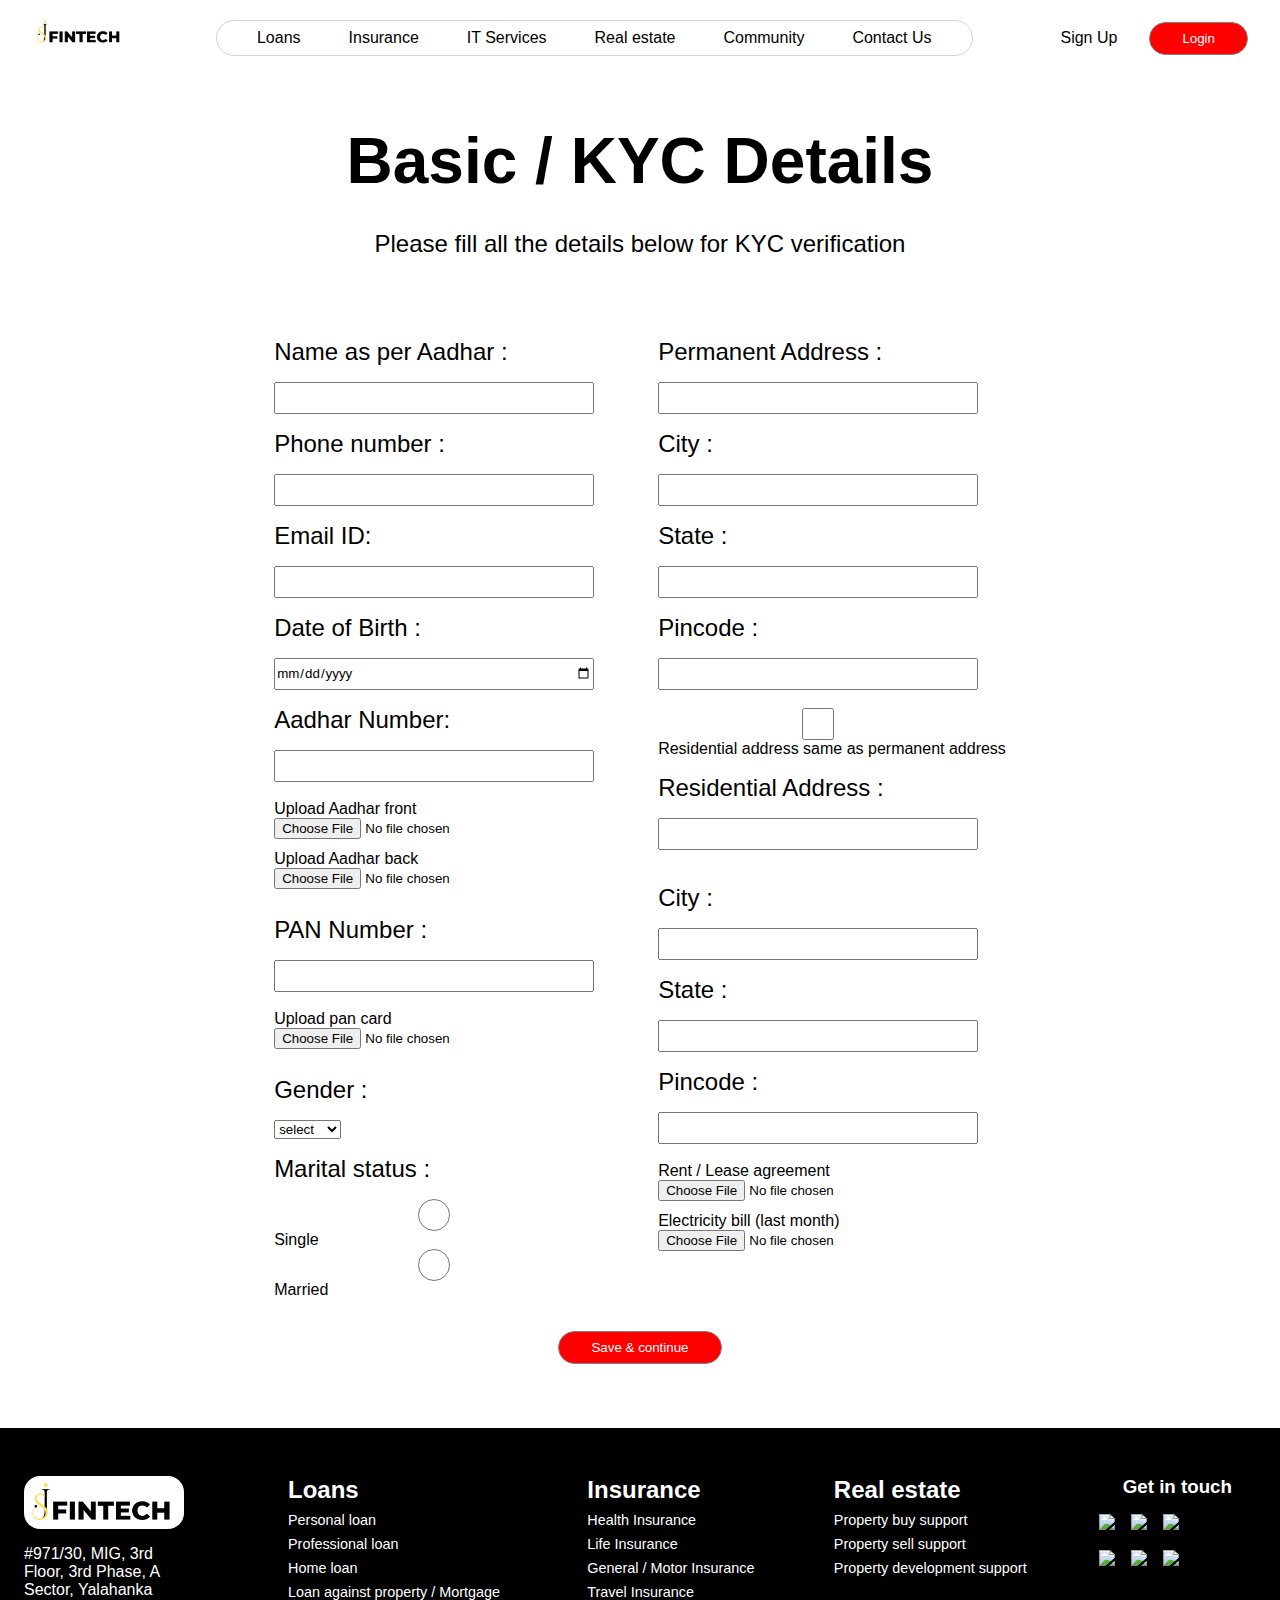
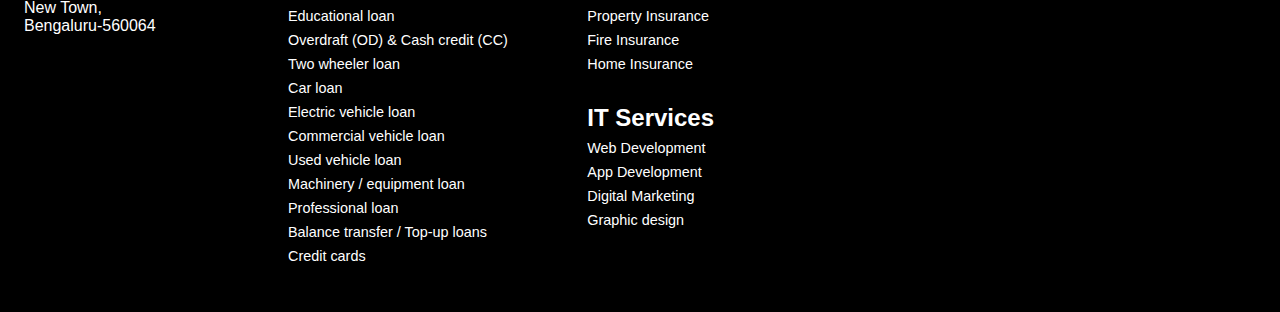
==== leadSheetKyc.html @ 504a64ae "add 4 Lead Sheets so we generate leads" ====
<!DOCTYPE html>
<html lang="en">
<head>
    <meta charset="UTF-8">
    <meta name="viewport" content="width=device-width, initial-scale=1.0">
    <link rel="stylesheet" href="style.css">
    <title>Loans</title>
</head>
<body onload="showSecondary()">
    <div class="header">
        <a href="index.html">
            <img class="logo" src="./icons/logo/sjlogo.png">
        </a>
        <div class="navbar">
            <div class="dropdown" id="loans">
                <a class="dropBtn" id="loanBtn">Loans</a>
                    <div class="dropdown-content">
                        <a href="#personal">Personal loan</a>
                        <a href="#business">Business loan</a>
                        <a href="#home">Home loan</a>
                        <a href="#home">Loan against property / Mortgage</a>
                        <a href="#home">Educational loan</a>
                        <a href="#home">Overdraft (OD) and Cash credit (CC)</a>
                        <a href="#home">Two wheeler loan</a>
                        <a href="#home">Car loan</a>
                        <a href="#home">Electric vehicle loan</a>
                        <a href="#home">Commercial vehicle loan</a>
                        <a href="#home">Used vehicle loan</a>
                        <a href="#home">Machinery / Equipment loan</a>
                        <a href="#home">Professional loan</a>
                        <a href="#home">Balance transfer / Top-up loans</a>
                        <a href="#home">Credit cards</a>
                    </div>
            </div>
            <div class="dropdown" id="insurance">
                <a class="dropBtn" id="loanBtn">Insurance</a>
                    <div class="dropdown-content">
                        <a href="#">Health insurance</a>
                        <a href="#">Life insurance</a>
                        <a href="#">General / Motor insurance</a>
                        <a href="#">Travel insurance</a>
                        <a href="#">Property insurance</a>
                        <a href="#">Fire insurance</a>
                        <a href="#">Home insurance</a>
                    </div>
            </div>
            <div class="dropdown" id="itServices">
                <a class="dropBtn" id="loanBtn">IT Services</a>
                    <div class="dropdown-content">
                        <a href="#">Web development</a>
                        <a href="#">App development</a>
                        <a href="#">Digital marketing</a>
                        <a href="#">Graphic design</a>
                    </div>
            </div>
            <div class="dropdown" id="realEstate">
                <a class="dropBtn" id="loanBtn">Real estate</a>
                    <div class="dropdown-content">
                        <a href="#">Property Buy support</a>
                        <a href="#">Property Sell support</a>
                        <a href="#">Project development support</a>
                    </div>
            </div>
            <div class="dropdown" id="community">
                <a class="dropBtn" id="loanBtn">Community</a>
                    <div class="dropdown-content">
                    </div>
            </div>
            <div class="dropdown" id="contactUs">
                <a class="dropBtn" id="loanBtn">Contact Us</a>
                    <div class="dropdown-content">
                    </div>
            </div>
        </div>
        <div class="buttons">
            <a href="">
                Sign Up
            </a>
            <button class="headerBtn">
                Login
            </button>
        </div>
        <!-- Hamburger menu -->
        <div id="myNav" class="overlay">
            <a href="" class="closeBtn" onclick="closeNav()">&times;</a>
            <div class="overlay-content">
                <a href="./loans.html">Loans</a>
                <a href="./insurance.html">Insurance</a>
                <a href="./itServices.html">IT Services</a>
                <a href="./realEstate.html">Real estate</a>
                <a href="#">Community</a>
                <a href="#">Contact Us</a>
                <a href="#">Sign up</a>
            </div>
        </div>
        <span class="hamBtn" onclick="openNav()">&#9776;</span>
    </div>

    <h1 class="loans_headline">Basic / KYC Details</h1>
    <p class="loans_para">Please fill all the details below for KYC verification</p>

    <div class="register_form">
        <div class="register_form_top">
            <div class="register_form_left">
                <p>Name as per Aadhar :</p>
                <input type="text" id="fullName" name="fname">

                <p>Phone number :</p>
                <input type="text" id="phone_number" name="fname">

                <p>Email ID:</p>
                <input type="email" id="email_id" name="fname">

                <p>Date of Birth :</p>
                <input type="date" id="date_of_birth" name="fname">

                <p>Aadhar Number:</p>
                <input type="text" id="aadhar_number" name="fname">
                <br>
                <label for="aadhar_number">Upload Aadhar front</label>
                <input type="file" id="file1" name="fname">
                <label for="aadhar_number">Upload Aadhar back</label>
                <input type="file" id="file1" name="fname">

                <p>PAN Number :</p>
                <input type="text" id="pan_number" name="fname">
                <br>
                <label for="file1">Upload pan card</label>
                <input type="file" id="file1" name="fname">

                <p>Gender :</p>
                <select name="gender" id="gender">
                    <option disabled selected value>select</option>
                    <option value="male">Male</option>
                    <option value="female">Female</option>
                    <option value="others">Others</option>
                </select>

                <p>Marital status :</p>

                    <input type="radio" id="single" name="marital_status" value="single">
                    <label for="single">Single</label>
                    <input type="radio" id="married" name="marital_status" value="married">
                    <label for="married">Married</label>
            </div>

            <div class="register_form_right">
                <p>Permanent Address :</p>
                <input type="text" id="address" name="fname">

                <p>City :</p>
                <input type="text" id="city" name="fname">

                <p>State :</p>
                <input type="text" id="state" name="fname">

                <p>Pincode :</p>
                <input type="text" id="state" name="fname">
                    <br>

                    <input type="checkbox" id="same_address" name="fname">
                    <label for="same_address">Residential address same as permanent address</label>

                <p>Residential Address :</p>
                <input type="text" id="address" name="fname" >
                <br>

                <p>City :</p>
                <input type="text" id="city" name="fname">

                <p>State :</p>
                <input type="text" id="state" name="fname">

                <p>Pincode :</p>
                <input type="text" id="state" name="fname">
                <br>
                <label for="aadhar_number">Rent / Lease agreement</label>
                <input type="file" id="file1" name="fname">

                <label for="aadhar_number">Electricity bill (last month)</label>
                <input type="file" id="file1" name="fname">
                </div>
            </div>

        <div class="register_form_bottom">
            <div class="next_btn_container">
                <a href="./leadSheetIncome.html">
                    <button class="next_btn" id="next_btn">Save & continue</button>
                </a>
            </div>
        </div>
    </div>

    <div class="footer">
        <div class="footer_left_container">
            <img class="footer_left_image" src="./icons/logo/sjlogo.png">
            <p class="footer_left_para">
                #971/30, MIG, 3rd Floor, 3rd Phase, A Sector, Yalahanka New Town, <br>Bengaluru-560064
            </p>
        </div>
        <div class="footer_middle_container">
            <ul class="footer_middle_list one">
                <li><strong>Loans</strong></li>
                <li class="footer_middle_list_item">Personal loan</li>
                <li class="footer_middle_list_item">Professional loan</li>
                <li class="footer_middle_list_item">Home loan</li>
                <li class="footer_middle_list_item">Loan against property / Mortgage</li>
                <li class="footer_middle_list_item">Educational loan</li>
                <li class="footer_middle_list_item">Overdraft (OD) & Cash credit (CC)</li>
                <li class="footer_middle_list_item">Two wheeler loan</li>
                <li class="footer_middle_list_item">Car loan</li>
                <li class="footer_middle_list_item">Electric vehicle loan</li>
                <li class="footer_middle_list_item">Commercial vehicle loan</li>
                <li class="footer_middle_list_item">Used vehicle loan</li>
                <li class="footer_middle_list_item">Machinery / equipment loan</li>
                <li class="footer_middle_list_item">Professional loan</li>
                <li class="footer_middle_list_item">Balance transfer / Top-up loans</li>
                <li class="footer_middle_list_item">Credit cards</li>
            </ul>
            <ul class="footer_middle_list one">
                <li><strong>Insurance</strong></li>
                <li class="footer_middle_list_item">Health Insurance</li>
                <li class="footer_middle_list_item">Life Insurance</li>
                <li class="footer_middle_list_item">General / Motor Insurance</li>
                <li class="footer_middle_list_item">Travel Insurance</li>
                <li class="footer_middle_list_item">Property Insurance</li>
                <li class="footer_middle_list_item">Fire Insurance</li>
                <li class="footer_middle_list_item">Home Insurance</li>
                <br>
                <li><strong>IT Services</strong></li>
                <li class="footer_middle_list_item">Web Development</li>
                <li class="footer_middle_list_item">App Development</li>
                <li class="footer_middle_list_item">Digital Marketing</li>
                <li class="footer_middle_list_item">Graphic design</li>
            </ul>
            <ul class="footer_middle_list one">
                <li ><strong>Real estate</strong></li>
                <li class="footer_middle_list_item">Property buy support</li>
                <li class="footer_middle_list_item">Property sell support</li>
                <li class="footer_middle_list_item">Property development support</li>
            </ul>
        </div>
        <div class="footer_right_container">
            <h3 class="footer_right_container_headline">Get in touch</h3>
            <div class="footer_right_contact">
                <div class="footer_right_contact_logo">
                    <a href="./icons/logo/phone-call.png">
                        <img class="footer_right_social_logo_image call" src="./icons/logo/phone.png">
                    </a>
                    <a href="#">
                        <img class="footer_right_social_logo_image whatsapp" src="./icons/logo/whatsapp.png">
                    </a>
                    <a href="#">
                        <img class="footer_right_social_logo_image email" src="./icons/logo/email.webp">
                    </a>
                </div>
            </div>
            <div class="footer_right_social">
                <div class="footer_right_social_logo">
                    <a href="#">
                        <img class="footer_right_social_logo_image insta" src="./icons/logo/instagram.webp">
                    </a>
                    <a href="#">
                        <img class="footer_right_social_logo_image fb" src="./icons/logo/facebook.png">
                    </a>
                    <a href="#">
                        <img class="footer_right_social_logo_image linkedin" src="./icons/logo/linkedin.webp">
                    </a>
                </div>
            </div>
        </div>
    </div>

</body>
<script>
    function openNav() {
  document.getElementById("myNav").style.width = "100%";
}

function closeNav() {
  document.getElementById("myNav").style.width = "0%";
}
</script>
</html>
---- style.css ----
* {
    margin: 0;
    padding: 0;
    box-sizing: border-box;
    font-family: Arial, Helvetica, sans-serif;
}

body {
    height: 100vh;
    /* background-image: linear-gradient(to bottom right, #fbf8d8, #fdf9aa, #d7f378, #c9f172, #50b159, #182e2a); */
}

.header {
    display: flex;
    justify-content: space-between;
    align-items: center;
    margin: 1rem 2rem;
}

.logo {
    height: 2rem;
    margin-bottom: 0.5rem;
}

.navbar {
    display: flex;
    justify-content: space-between;
    align-items: center;
    border: 0.1rem solid lightgray;
    padding: 0.5rem 1rem;
    border-radius: 2rem;
}

.dropdown {
    position: relative;
    display: inline-block;
}

.dropdown-content {
    display: none;
    position: absolute;
    border-radius: 0.5rem;
    min-width: 21rem;
    z-index: 1;
    background-color: rgba(254, 254, 254, 0.289);
    backdrop-filter: saturate(180%) blur(30px);
    box-shadow: 0.2rem 0.2rem 1rem 0.2rem rgba(196, 196, 196, 0.32);
}

.dropdown-content a {
    color: black;
    padding: 0.9rem 2rem;
    text-decoration: none;
    display: block;
}

.dropdown-content a:hover {
    background-color: #000000;
    color: white;
    border-radius: 0.5rem;
}

.dropdown:hover .dropBtn {
    background-color: rgba(0, 0, 0, 0.105);
}

.dropdown:hover .dropdown-content {
    display: block;
}

.dropBtn {
    background-color: white;
    color: black;
    border: none;
    font-size: 1rem;
    margin: 0.5rem;
    padding: 0.25rem 1rem;
    border-radius: 1rem;
}

li {
    list-style-type: none;
    margin: 0 1.5rem;
}

.buttons {
    display: flex;
    justify-content: space-between;
    align-items: center;
}

button {
    padding: 0.5rem 2rem;
    border-radius: 2rem;
    border: 0.1rem solid grey;
    background-color: red;
    color: white;
}

.headerBtn {
    margin-left: 2rem;
}

a {
    text-decoration: none;
    color: black;
}

/* HAMBURGER MENU */

.hamBtn {
    font-size: 30px;
    cursor: pointer;
}

.overlay {
    height: 100vh;
    width: 0;
    position: fixed;
    z-index: 1;
    top: 0;
    left: 0;
    background-color: rgb(0,0,0);
    background-color: rgba(0,0,0, 0.9);
    overflow-x: hidden;
    transition: 0.5s;
}

.overlay-content {
    position: relative;
    top: 0%;
    width: 100%;
    text-align: center;
    margin-top: 30px;
}

.overlay a {
    padding: 8px;
    text-decoration: none;
    font-size: 36px;
    color: #818181;
    display: block;
    transition: 0.3s;
}

.overlay a:hover, .overlay a:focus {
    color: #f1f1f1;
}

.overlay .closebtn {
    position: absolute;
    top: 20px;
    right: 45px;
    font-size: 60px;
    transition: 0.3s;
}

@media screen and (max-height: 450px) {
    .overlay a {font-size: 20px}
    .overlay .closebtn {
    font-size: 40px;
    top: 15px;
    right: 35px;
    }
}

/* HERO */

.Hero {
    text-align: left;
    margin: 4rem 2rem;
    display: flex;
    gap: 5rem;
}

.heroHeadline {
    font-size: 5rem;
    margin-bottom: 0;
}

p {
    font-size: 1.5rem;
    margin: 1rem 0;
}

.heroBtns {
    display: flex;
    align-items: center;
}

.heroBtn {
    margin-right: 2rem;
    font-size: 1.3rem;
}

.heroBtn:hover {
    background-color: white;
    color: red;
}

#playBtn {
    height: 1rem;
    margin:0 0 -0.1rem 0.2rem;
    background-color: white;
    border-radius: 1rem;
}

.hero_right_image {
    margin-right: -2rem;
    width: 120%;
}

/* Services */
.icons {
    background-color: yellow;
    height: 3rem;
    margin-bottom: 1rem;
    border-radius: 1.5rem;
    padding: 0.5rem;
}

.services, /* index-page */
.loans /* loans-page */ {
    display: flex;
    flex-direction: column;
    margin: 1.5rem;
}

.services_part, /* index-page */
.loan_types /* loans-page */{
    display: flex;
    justify-content: center;
    padding: 1.5rem;
    gap: 1.5rem;
    margin: -0.7rem;
    flex-wrap: wrap;
}

.services_part_section, /* index-page */
.loan_types_section /* loans-page */ {
    display: flex;
    justify-content: center;
    background-color: #f1f1f1;
    padding: 1.5rem;
    border-radius: 1.5rem;
    width: calc(33.33333% - 1.3rem);
    align-items: center;
    text-align: center;
}

.loan_types_section {
    width: calc(16.66667% - 1.3rem);
}

.services_part_section:hover, /* index-page */
.loan_types_section:hover /* loans-page */ {
    background-color: black;
    transform: scale(1.1);
    transition: 0.2s ease;
}

.services_part_section:hover .services_part_section_headline, /* index-page */ 
.loan_types_section:hover .loan_types_section_headline /* loans-page */ {
    color: white;
    transform: scale(1.1);
}

.services_part_section_image,
.loan_types_section_image {
    width: 100%;
    margin-top: 1rem;
}

.partSecondHeadline,
.loans_headline {
    font-size: 4rem;
    margin: 4rem;
    text-align: center;
}

.loans_para {
    margin: -2rem 2rem 2rem 2rem;
    text-align: center;
}



@media only screen and (max-width : 768px) {
    .heroHeadline {
        font-size: 2.2rem;
    }

    .Hero {
        flex-wrap: wrap;
        margin-top: 2rem;
    }

    .hero_left {
        width: calc(100%);
    }

    .hero_right_image {
        width: calc(110%);

    }

    .heroBtn {
        font-size: 0.9rem;
        padding: 0.5rem 1rem;
    }
    
    .partSecondHeadline,
    .loans_headline {
        font-size: 1.6rem;
        margin: 3rem 0 1rem 0 ;
    }

    .icons {
        height: 1.5rem;
        padding: 0.2rem;
        width: auto;
        margin: 0.255rem;
    }

    .services_part {
        padding: 0.5rem;
    }

    .services_part_section,
    .loan_types_section {
        padding: 1rem;
        width: calc(50% - 0.75rem);
    }

    .sevices_part_section_image,
    .loan_types_section_image {
        height: 4rem;
        width: auto;
    }

    .loans_para {
        margin: 1.5rem;
    }

    p {
        font-size: 1.2rem;
    }

    h3 {
        font-size: 1rem;
    }
}

@media only screen and (min-width : 1150px) {
    .hamBtn {
        display: none;
    }
}

@media only screen and (max-width : 1150px) {
    .navbar {
        display: none;
    }
    .buttons {
        display: none;
    }
}

/* our partners */

.partners {
    margin: 1.5rem;
    display: flex;
    flex-direction: column;
    align-items: center;
}

.partner_image {
    border-radius: 0.5rem;
    height: 6rem;
    width: auto;
}

.partners_headline {
    text-align: center;
    font-size: 3rem;
    margin: 4rem 2rem;
}

.partners_list {
    display: flex;
    justify-content: space-between;
    margin: 2rem 4rem;
    gap: 1rem;
    padding: 1rem;
}

.partners_button {
    margin: 2rem;
    background-color: #f1f1f1;
    color: black;
    border: none;
}


@media only screen and ( max-width: 768px) {
    .partners_headline {
        font-size: 1.5rem;
        margin: 2rem;
    }

    .partners_list {
        gap: 1rem;
        flex-wrap: wrap;
        margin: 0rem;
    }

    .partner_image {
        height: 2.5rem;
        width: auto;
        /* margin: -5px; */
    }
}

/* Footer */

.footer {
    display: flex;
    justify-content: space-between;
    gap: 5rem;
    padding: 3rem 1.5rem;
    margin: 0;
    background-color: black;
    color: white;
}

strong {
    font-size: 1.5rem;
    margin-bottom: 1.5rem;
}

.footer_left_container {
    display: flex;
    flex-direction: column;
    flex: 1;
}

.footer_left_image {
    width: 10rem;
    height: auto;
    border-radius: 1rem;
}

.footer_left_para {
    font-size: 1rem;
}

.footer_middle_container {
    display: flex;
    justify-content: space-between;
    flex: 5;
}

.footer_middle_list {
    display: flex;
    flex-direction: column;
    font-size: 0.9rem;
    gap: 0.5rem;
}

.footer_right_container {
    display: flex;
    flex-direction: column;
    text-align: center;
    /* align-items: center; */
    flex: 1;
    gap: 1rem;
    margin-left: -2rem;
}

.footer_right_container_headline {
    text-align: center;
}

.footer_right_social_logo,
.footer_right_contact_logo {
    display: flex;
    justify-content: flex-start;
    width: 100%;
    height: auto;
    gap: 1rem;
}

.footer_right_social_logo_image,
.footer_right_contact_logo_image {
    width: 2rem;
    height: auto;
}


@media only screen and (max-width: 768px) {
    .footer {
        flex-direction: column;
        align-items: center;
        gap: 1rem;
    }

    .footer_left_container {
        align-items: center;
        text-align: center;
    }

    .footer_middle_container {
        display: none;
        flex-direction: column;
        margin: 1rem;
    }

    .footer_middle_list_item {
        display: none;
    }

    .footer_right_container {
        margin: 0;
        align-self: center;
    }
}

/* Lead Sheet */

.register_form {
    display: flex;
    flex-direction: column;
    justify-content: space-between;
    align-items: center;
    margin: 2rem 2rem 4rem 2rem;
}

.register_form_top {
    display: flex;
    justify-content: space-evenly;
    margin: 2rem;
}

input {
    height: 2rem;
    width: 20rem;
}

.register_form_left,
.register_form_right {
    display: flex;
    flex-direction: column;
    align-items: flex-start;
    margin: 0 2rem;
}
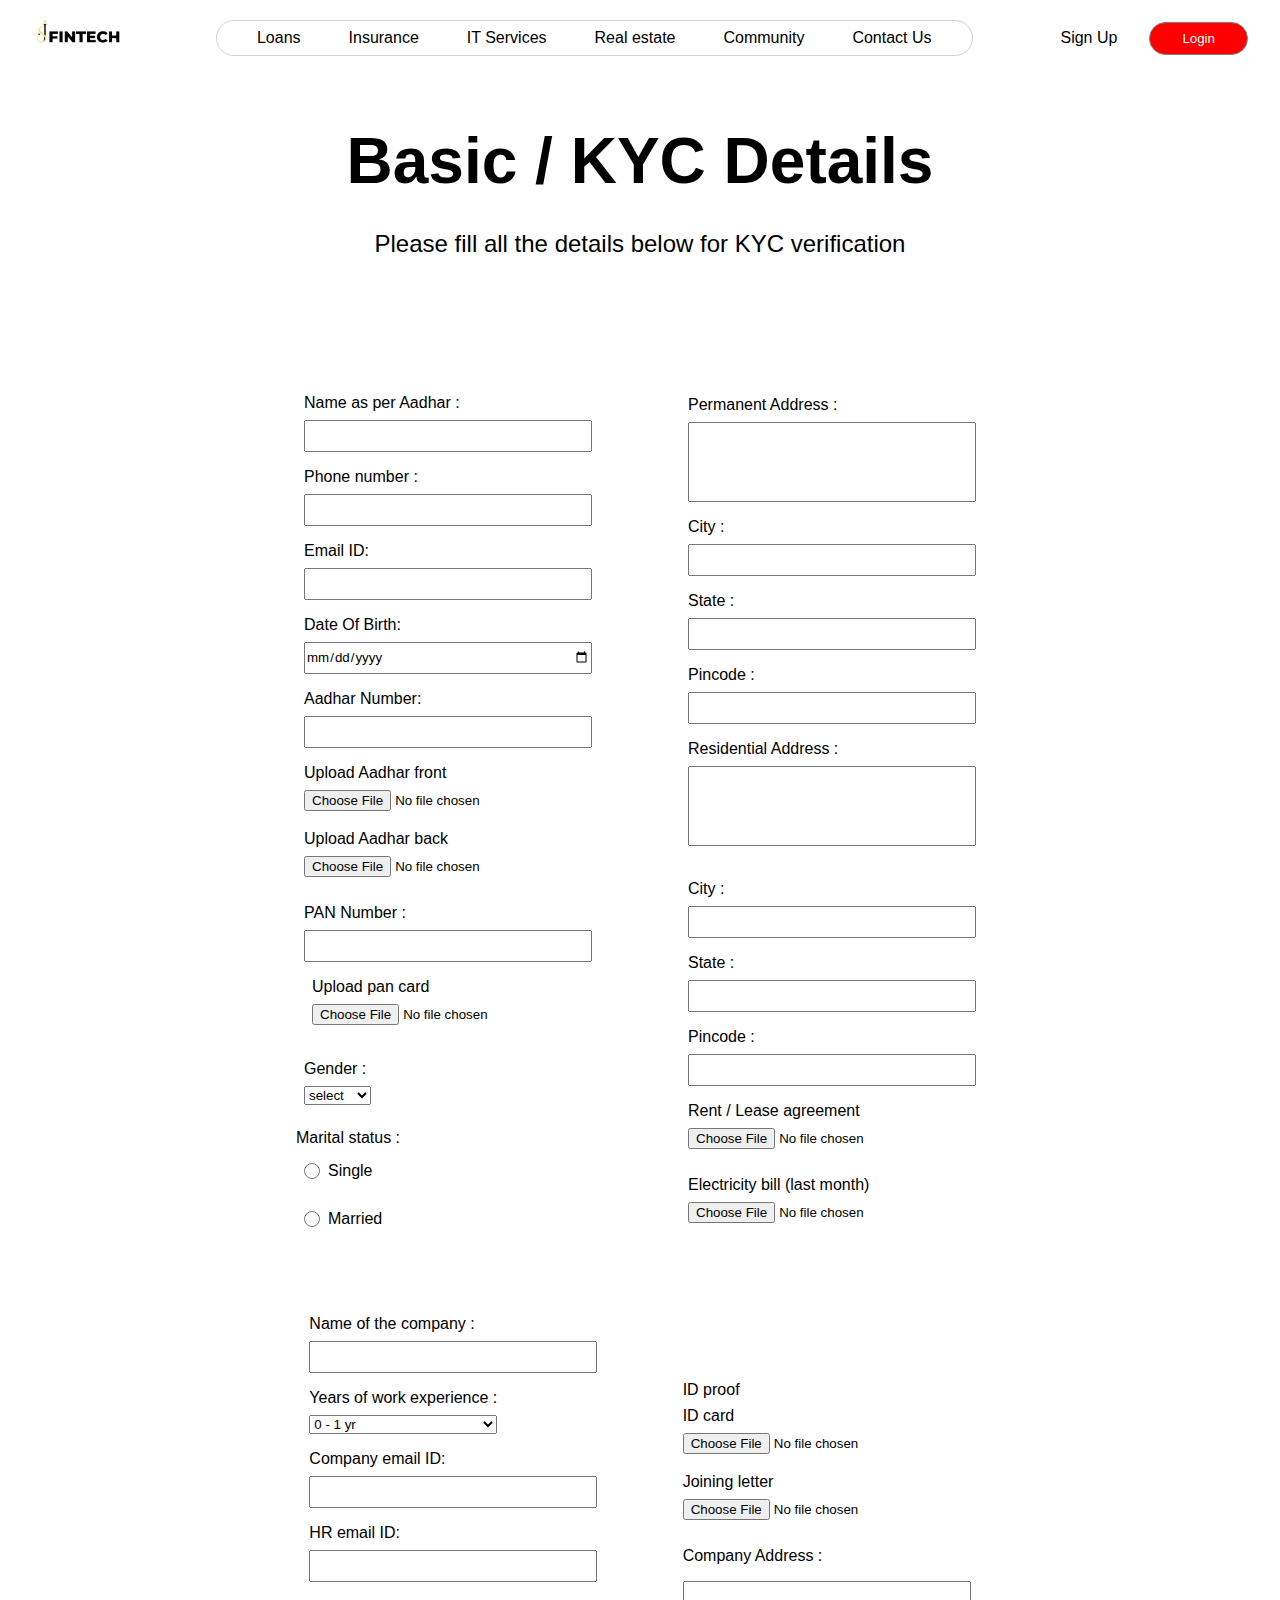
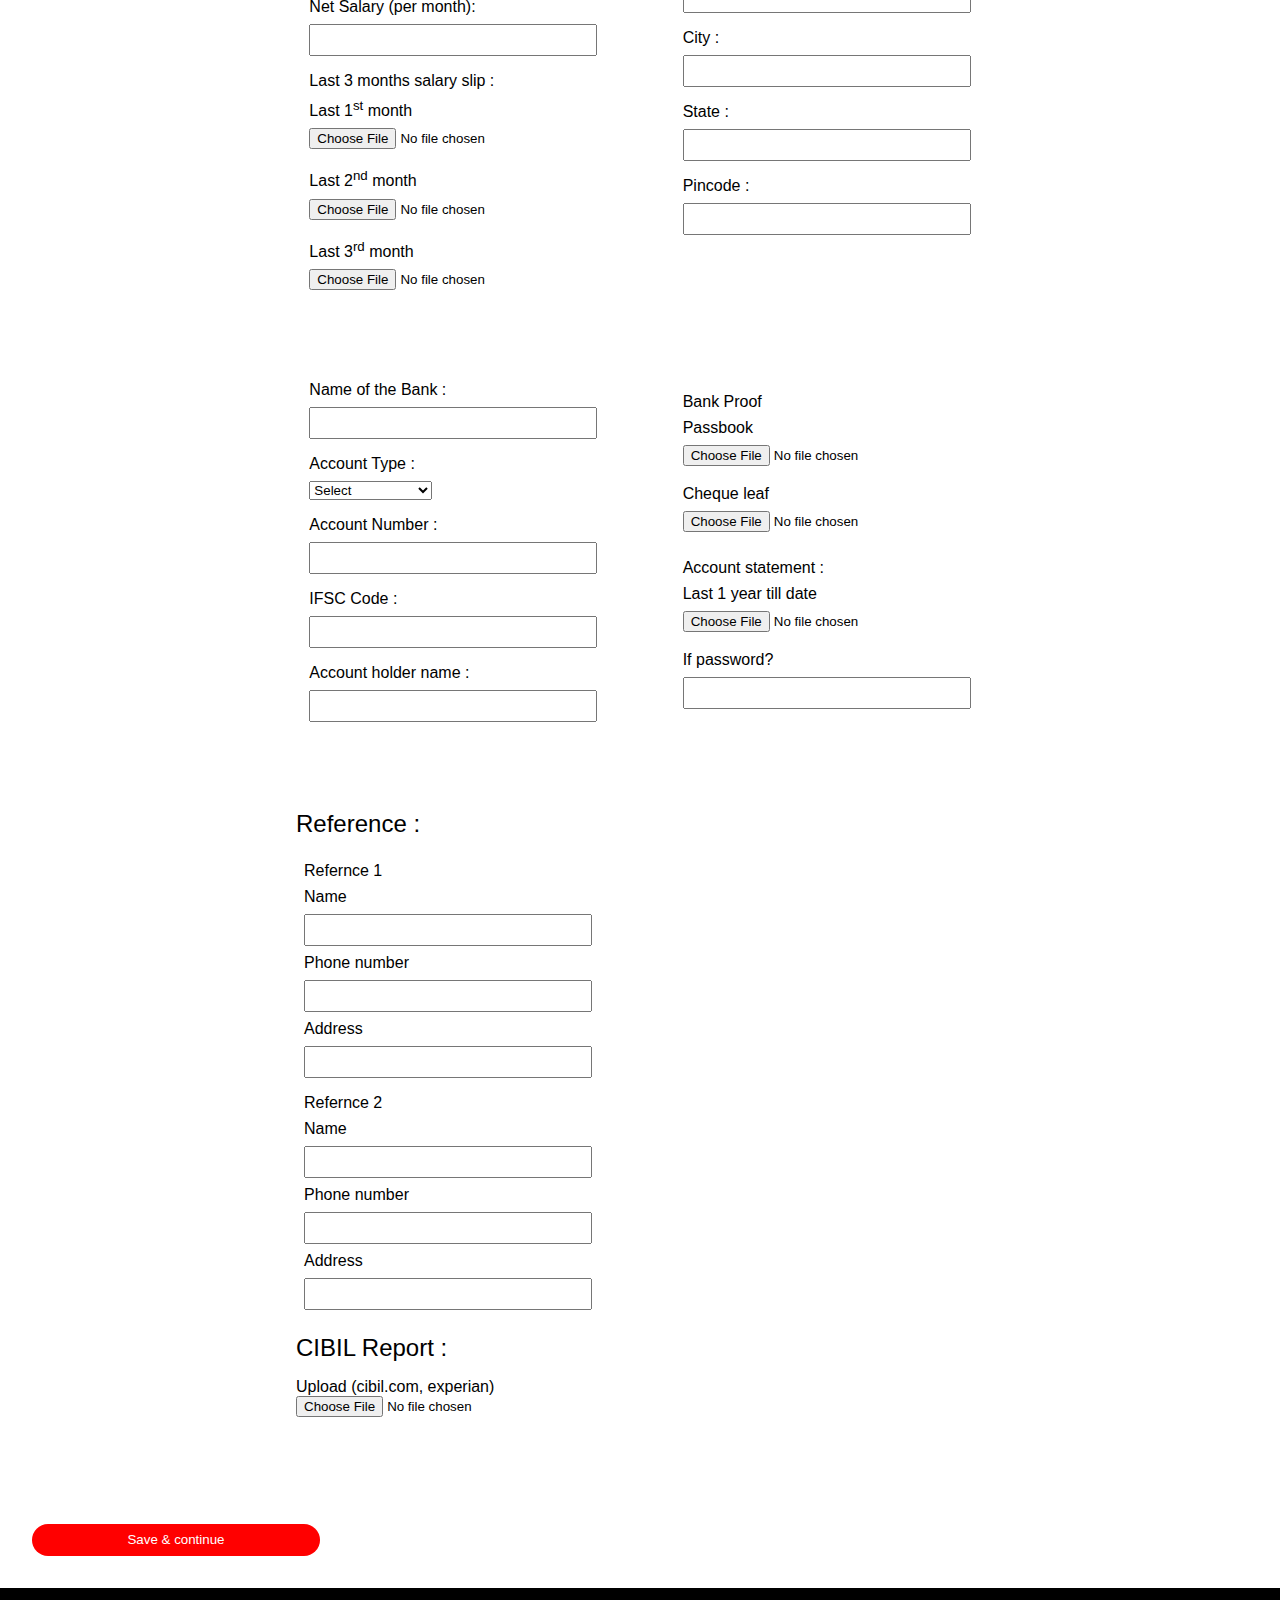
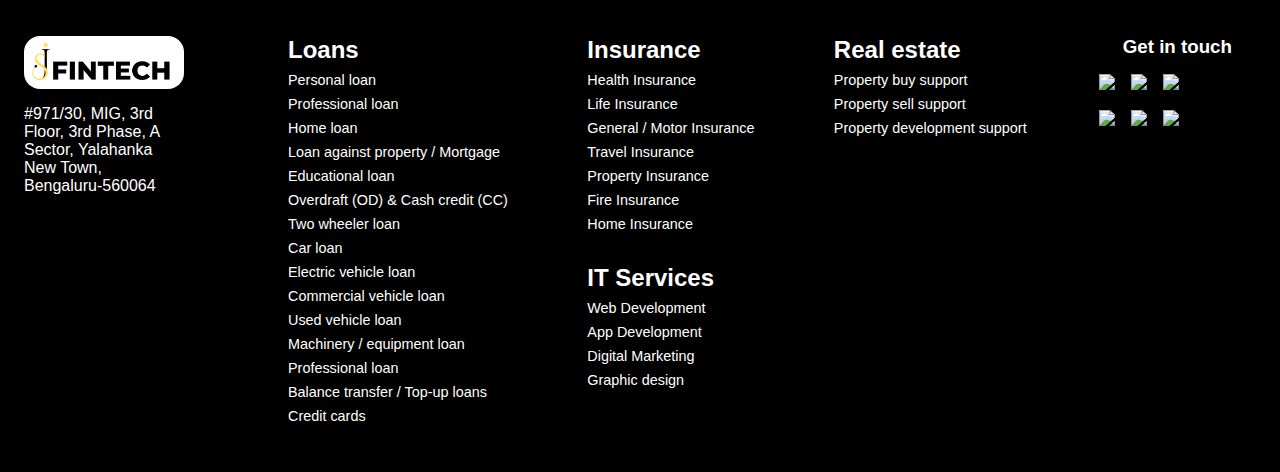
==== commit 7f541c70: "add lead sheet to loans we can generate leads" ====
--- a/leadSheetKyc.html
+++ b/leadSheetKyc.html
@@ -6,7 +6,7 @@
     <link rel="stylesheet" href="style.css">
     <title>Loans</title>
 </head>
-<body onload="showSecondary()">
+<body>
     <div class="header">
         <a href="index.html">
             <img class="logo" src="./icons/logo/sjlogo.png">
@@ -99,97 +99,307 @@
     <h1 class="loans_headline">Basic / KYC Details</h1>
     <p class="loans_para">Please fill all the details below for KYC verification</p>
 
-    <div class="register_form">
-        <div class="register_form_top">
+    <!-- Part 1 -->
+<div class="form">
+    <form>
+        <div class="loan_register_form">
             <div class="register_form_left">
-                <p>Name as per Aadhar :</p>
-                <input type="text" id="fullName" name="fname">
-
-                <p>Phone number :</p>
-                <input type="text" id="phone_number" name="fname">
-
-                <p>Email ID:</p>
-                <input type="email" id="email_id" name="fname">
-
-                <p>Date of Birth :</p>
-                <input type="date" id="date_of_birth" name="fname">
-
-                <p>Aadhar Number:</p>
-                <input type="text" id="aadhar_number" name="fname">
+                <div class="input_box">
+                    <span>Name as per Aadhar :</span>
+                    <input type="text" id="fullName" value="" required>
+                </div>
+
+                <div class="input_box">
+                    <span>Phone number :</span>
+                    <input type="text" id="phone_number" value="" required>
+                </div>
+
+                <div class="input_box">
+                    <span>Email ID:</span>
+                    <input type="email" id="email_id" value="" required>
+                </div>
+
+                <div class="input_box">
+                    <span>Date Of Birth:</span>
+                    <input type="date" id="date_of_birth" value="" required>
+                </div>
+                
+                <div class="input_box">
+                    <span>Aadhar Number:</span>
+                    <input type="text" id="aadhar_number" name="fname">
+                </div>
+
+                <div class="input_box">
+                    <label for="aadhar_number">Upload Aadhar front</label>
+                    <input type="file" id="aadhar_front" value="" >
+                    <label for="aadhar_number">Upload Aadhar back</label>
+                    <input type="file" id="aadhaar_back" value="" >
+                </div>
+
+                <div class="input_box">
+                        <span>PAN Number :</span>
+                        <input type="text" id="pan_number" value="" required>
+                    <div class="input_box">
+                        <label for="pan_image">Upload pan card</label>
+                        <input type="file" id="pan_image" value="" >
+                    </div>
+                </div>
+
+                <div class="input_box">
+                    <span>Gender :</span>
+                    <select name="gender" id="gender" value="" required>
+                        <option disabled selected value>select</option>
+                        <option value="male">Male</option>
+                        <option value="female">Female</option>
+                        <option value="others">Others</option>
+                    </select>
+                </div>
+
+                <div class="input_box marital_status"></div>
+                    <span>Marital status :</span>
+                    <div class="input_box marital">
+                        <input type="radio" class="marital_status" name="marital" value="single" required>
+                        <span>Single</span>
+                    </div>
+                    <div class="input_box marital">
+                        <input type="radio" class="marital_status" name="marital" value="married" required>
+                        <span>Married</span>
+                    </div>
+            </div>
+
+            <div class="register_form_right">
+                <div class="input_box address">
+                    <span>Permanent Address :</span>
+                    <input type="text" id="permanent_address" value="" required>
+                </div>
+
+                <div class="input_box">
+                    <span>City :</span>
+                    <input type="text" id="city" value="" required>
+                </div>
+
+                <div class="input_box">
+                    <span>State :</span>
+                    <input type="text" id="state" value="" required>
+                </div>
+
+                <div class="input_box">
+                    <span>Pincode :</span>
+                    <input type="text" id="pincode" value="" required>
+                </div>
+
+        <!--    <div class="input_box checkbox">
+                    <input type="checkbox" id="same_address" value="" required>
+                    <label for="same_address">Residential address same as permanent address</label>
+                </div>
+        -->
+
+                <div class="input_box address">
+                    <span>Residential Address :</span>
+                    <input type="text" id="residential_address" value="" required>
+                </div>
                 <br>
-                <label for="aadhar_number">Upload Aadhar front</label>
-                <input type="file" id="file1" name="fname">
-                <label for="aadhar_number">Upload Aadhar back</label>
-                <input type="file" id="file1" name="fname">
-
-                <p>PAN Number :</p>
-                <input type="text" id="pan_number" name="fname">
-                <br>
-                <label for="file1">Upload pan card</label>
-                <input type="file" id="file1" name="fname">
-
-                <p>Gender :</p>
-                <select name="gender" id="gender">
-                    <option disabled selected value>select</option>
-                    <option value="male">Male</option>
-                    <option value="female">Female</option>
-                    <option value="others">Others</option>
+
+                <div class="input_box">
+                    <span>City :</span>
+                    <input type="text" id="residential_city" value="" required>
+                </div>
+
+                <div class="input_box">
+                    <span>State :</span>
+                    <input type="text" id="residential_state" value="" required>
+                </div>
+
+                <div class="input_box">
+                    <span>Pincode :</span>
+                    <input type="text" id="residential_pincode" value="" required>
+                </div>
+
+                <div class="input_box">
+                    <label for="rent_lease_agreement">Rent / Lease agreement</label>
+                    <input type="file" id="rent_lease_agreement" value="" >
+                </div>
+
+                <div class="input_box">
+                    <label for="electricity_bill">Electricity bill (last month)</label>
+                    <input type="file" id="electricity_bill" value="" >
+                </div>
+            </div>
+        </div>
+
+        <!-- Part 2 -->
+        <div class="loan_register_form">
+            <div class="register_form_left">
+                <div class="input_box">
+                    <span>Name of the company :</span>
+                    <input type="text" id="company_name" value="" required>
+                </div>
+
+                <div class="input_box">
+                    <span>Years of work experience :</span>
+                    <select name="work_experience" id="work_experience" value="" required>
+                        <option value="first"> 0 - 1 yr</option>
+                        <option value="second"> 1 - 3 yrs</option>
+                        <option value="third"> 3 - 5 yrs</option>
+                        <option value="third"> 5 - 7 yrs</option>
+                        <option value="third"> 7yrs above </option>
+                    </select>
+                </div>
+
+                <div class="input_box">
+                    <span>Company email ID:</span>
+                    <input type="email" id="company_email" value="" required>
+                </div>
+
+                <div class="input_box">
+                    <span>HR email ID:</span>
+                    <input type="email" id="hr_email" value="" required>
+                </div>
+
+                <div class="input_box">
+                    <span>Net Salary (per month):</span>
+                    <input type="text" id="net_salary" value="" required>
+                </div>
+
+                <div class="input_box">
+                    <span>Last 3 months salary slip :</span>
+                    <label for="salary_slip_1">Last 1<sup>st</sup> month</label>
+                    <input type="file" id="salary_slip_1" value="" >
+                    <label for="salary_slip_2">Last 2<sup>nd</sup> month</label>
+                    <input type="file" id="salary_slip_2" value="" >
+                    <label for="salary_slip_3">Last 3<sup>rd</sup> month</label>
+                    <input type="file" id="salary_slip_3" value="" >
+                </div>
+            </div>
+
+            <div class="register_form_right">
+
+            <div class="input_box">
+                <span>ID proof</span>
+                <label for="id_card">ID card</label>
+                <input type="file" id="id_card" value="" >
+                <label for="joining_letter">Joining letter</label>
+                <input type="file" id="joining_letter" value="" >
+            </div>
+
+            <div class="input_box">
+                <span>Company Address :</p>
+                <input type="text" id="company_address" value="" required>
+            </div>
+
+            <div class="input_box">
+                <span>City :</span>
+                <input type="text" id="company_city" value="" required>
+            </div>
+
+            <div class="input_box">
+                <span>State :</span>
+                <input type="text" id="company_state" value="" required>
+            </div>
+
+            <div class="input_box">
+                <span>Pincode :</span>
+                <input type="text" id="company_pincode" value="" required>
+            </div>
+        </div>
+    </div>
+
+    <!-- Part 3 -->
+
+    <div class="loan_register_form">
+        <div class="register_form_left">
+            <div class="input_box">
+                <span>Name of the Bank :</span>
+                <input type="text" id="bank_name" value="" required>
+            </div>
+
+            <div class="input_box">
+                <span>Account Type :</span>
+                <select name="account_type" id="account_type" value="" required> 
+                    <option disabled selected value> Select </option>
+                    <option value="first"> Savings Account</option>
+                    <option value="second"> Current Account</option>
+                    <option value="third"> Salaried Account</option>
                 </select>
-
-                <p>Marital status :</p>
-
-                    <input type="radio" id="single" name="marital_status" value="single">
-                    <label for="single">Single</label>
-                    <input type="radio" id="married" name="marital_status" value="married">
-                    <label for="married">Married</label>
-            </div>
-
-            <div class="register_form_right">
-                <p>Permanent Address :</p>
-                <input type="text" id="address" name="fname">
-
-                <p>City :</p>
-                <input type="text" id="city" name="fname">
-
-                <p>State :</p>
-                <input type="text" id="state" name="fname">
-
-                <p>Pincode :</p>
-                <input type="text" id="state" name="fname">
-                    <br>
-
-                    <input type="checkbox" id="same_address" name="fname">
-                    <label for="same_address">Residential address same as permanent address</label>
-
-                <p>Residential Address :</p>
-                <input type="text" id="address" name="fname" >
-                <br>
-
-                <p>City :</p>
-                <input type="text" id="city" name="fname">
-
-                <p>State :</p>
-                <input type="text" id="state" name="fname">
-
-                <p>Pincode :</p>
-                <input type="text" id="state" name="fname">
-                <br>
-                <label for="aadhar_number">Rent / Lease agreement</label>
-                <input type="file" id="file1" name="fname">
-
-                <label for="aadhar_number">Electricity bill (last month)</label>
-                <input type="file" id="file1" name="fname">
-                </div>
-            </div>
-
-        <div class="register_form_bottom">
-            <div class="next_btn_container">
-                <a href="./leadSheetIncome.html">
-                    <button class="next_btn" id="next_btn">Save & continue</button>
-                </a>
+            </div>
+
+            <div class="input_box">
+                <span>Account Number :</span>
+                <input type="text" id="account_number" value="" required>
+            </div>
+
+            <div class="input_box">
+                <span>IFSC Code :</span>
+                <input type="email" id="ifsc_code" value="" required>
+            </div>
+
+            <div class="input_box">
+                <span>Account holder name :</span>
+                <input type="text" id="account_holder_name" value="" required>
+            </div>
+        </div>
+
+        <div class="register_form_right">
+            <div class="input_box">
+                <span>Bank Proof</span>
+                <label for="passbook_photo">Passbook</label>
+                <input type="file" id="passbook_photo" value="" >
+                <label for="cheque_leaf_photo">Cheque leaf</label>
+                <input type="file" id="cheque_leaf_photo" value="" >
+            </div>
+
+            <div class="input_box">
+                <span>Account statement :</span>
+                <label for="account_statement">Last 1 year till date</label>
+                <input type="file" id="account_statement" value="" >
+                <label for="statement_password">If password?</label>
+                <input type="name" id="statement_password" value="" >
             </div>
         </div>
     </div>
+
+    <!-- Part 4 -->
+
+    <!-- <div class="loan_register_form"> -->
+        <div class="register_form_left">
+            <p>Reference :</p>
+            <div class="input_box">
+                <span>Refernce 1</span>
+                <label for="reference_name_1">Name</label>
+                <input type="text" id="reference_name_1" value="" required>
+                <label for="reference_number_1">Phone number</label>
+                <input type="text" id="reference_number_1" value="" required>
+                <label for="reference_address_1">Address</label>
+                <input type="text" id="reference_address_1" value="" required>
+            </div>
+
+            <div class="input_box">
+                <span>Refernce 2</span>
+                <label for="reference_name_2">Name</label>
+                <input type="text" id="reference_name_2" value="" required>
+                <label for="reference_number_2">Phone number</label>
+                <input type="text" id="reference_number_2" value="" required>
+                <label for="reference_address_2">Address</label>
+                <input type="text" id="reference_address_2" value="" required>
+            </div>
+        </div>
+
+        <div class="register_form_right">
+            <p>CIBIL Report :</p>
+            <span>Upload (cibil.com, experian)</span>
+            <input type="file" id="cibil_report" value="" >
+        </div>
+    </div>
+
+    <!-- part 5 -->
+    
+    <div class="next_btn_container">
+        <a href="./leadSheetTQ.html">
+            <input type="submit" value="Save & continue" id="submit">
+        </a>
+    </div>
+    </form>
+</div>
 
     <div class="footer">
         <div class="footer_left_container">
@@ -272,13 +482,89 @@
     </div>
 
 </body>
-<script>
-    function openNav() {
+<!-- <script src="./index.js" defer type="module"></script> -->
+<script type="module">
+function openNav() {
   document.getElementById("myNav").style.width = "100%";
 }
 
 function closeNav() {
   document.getElementById("myNav").style.width = "0%";
 }
+
+    import { initializeApp } from "https://www.gstatic.com/firebasejs/10.11.1/firebase-app.js";
+    import { getDatabase, ref, set, get, child } from "https://www.gstatic.com/firebasejs/10.11.1/firebase-database.js";
+
+    const firebaseConfig = {
+    apiKey: "AIzaSyB3n9wR1rbGGI0htWR9rnH5u-_ye8DYs0U",
+    authDomain: "sj-fintech.firebaseapp.com",
+    databaseURL: "https://sj-fintech-default-rtdb.firebaseio.com",
+    projectId: "sj-fintech",
+    storageBucket: "sj-fintech.appspot.com",
+    messagingSenderId: "139128222866",
+    appId: "1:139128222866:web:f3ad20736bb4db0a7c224b"
+  };
+
+    const app = initializeApp(firebaseConfig);
+
+    const db = getDatabase(app);
+
+
+
+    document.getElementById('submit').addEventListener('click', function(e) {
+        e.preventDefault();
+        set(ref(db, 'user/' + document.getElementById('fullName').value), {
+
+            FullName: document.getElementById('fullName').value,
+            PhoneNumber: document.getElementById('phone_number').value,
+            EmailID: document.getElementById('email_id').value,
+            DateOfBirth: document.getElementById('date_of_birth').value,
+            AadharNumber: document.getElementById('aadhar_number').value,
+            PanNumber: document.getElementById('pan_number').value,
+            Gender: document.getElementById('gender').value,
+            MaritalStatus: document.getElementById('marital_status').value,
+            PermanentAddress: document.getElementById('permanent_address').value,
+            City: document.getElementById('city').value,
+            State: document.getElementById('state').value,
+            Pincode: document.getElementById('pincode').value,
+            ResidentialAddress: document.getElementById('residential_address').value,
+            ResidentialCity: document.getElementById('residential_city').value,
+            ResidentialState: document.getElementById('residential_state').value,
+            ResidentialPincode: document.getElementById('residential_pincode').value,
+            PanNumber: document.getElementById('pan_number').value,
+            CompanyName: document.getElementById('company_name').value,
+            WorkExperience: document.getElementById('work_experience').value,
+            CompanyEmailID: document.getElementById('company_email').value,
+            HREmailID: document.getElementById('hr_email').value,
+            NetSalary: document.getElementById('net_salary').value,
+            SalarySlip1: document.getElementById('salary_slip_1').value,
+            SalarySlip2: document.getElementById('salary_slip_2').value,
+            SalarySlip3: document.getElementById('salary_slip_3').value,
+            IDCard: document.getElementById('id_card').value,
+            JoiningLetter: document.getElementById('joining_letter').value,
+            CompanyAddress: document.getElementById('company_address').value,
+            ComapnyCity: document.getElementById('company_city').value,
+            CompanyState: document.getElementById('company_state').value,
+            CompanyPincode: document.getElementById('company_pincode').value,
+            BankName: document.getElementById('bank_name').value,
+            AccountType: document.getElementById('account_type').value,
+            AccountNumber: document.getElementById('account_number').value,
+            IfscCode: document.getElementById('ifsc_code').value,
+            AccountHolderName: document.getElementById('account_holder_name').value,
+            PassbookPhoto: document.getElementById('passbook_photo').value,
+            ChequeLeafPhoto: document.getElementById('cheque_leaf_photo').value,
+            AccountStatement: document.getElementById('account_statement').value,
+            StatementPassword: document.getElementById('statement_password').value,
+            ReferenceName1: document.getElementById('reference_name_1').value,
+            ReferenceNumber1: document.getElementById('reference_number_1').value,
+            ReferenceAddress1: document.getElementById('reference_address_1').value,
+            ReferenceName2: document.getElementById('reference_name_2').value,
+            ReferenceNumber2: document.getElementById('reference_number_2').value,
+            ReferenceAddress2: document.getElementById('reference_address_2').value,
+            CibilReport: document.getElementById('cibil_report').value
+
+        });
+        alert('Logged In!')
+    })
 </script>
 </html>
--- a/style.css
+++ b/style.css
@@ -528,23 +528,69 @@
 
 /* Lead Sheet */
 
-.register_form {
-    display: flex;
-    flex-direction: column;
-    justify-content: space-between;
-    align-items: center;
-    margin: 2rem 2rem 4rem 2rem;
-}
-
-.register_form_top {
+.form {
+    display: flex;
+    flex-direction: column;
+    align-items: center;
+    margin: 4rem;
+}
+
+.loan_register_form {
     display: flex;
     justify-content: space-evenly;
-    margin: 2rem;
+    align-items: center;
+    margin: 4rem 0rem;
+    /* border-bottom: 0.1rem solid gray; */
+}
+
+.input_box {
+    display: flex;
+    flex-direction: column;
+    margin: 0.5rem;
+    gap: 0.5rem;
+}
+
+.marital_status {
+    width: 1rem;
+}
+
+.marital {
+    display: flex;
+    flex-direction: row;
+    justify-content: flex-start;
+    align-items: center;
+}
+
+.checkbox {
+    display: flex;
+    flex-direction: row;
+    justify-content: flex-start;
+    align-items: center;
+    font-size: 0.75rem;
+    margin: 0;
+}
+
+#permanent_address,
+#residential_address {
+    height: 5rem;
+    /* width: 25rem; */
+}
+
+#same_address{
+    height: 1rem;
 }
 
 input {
     height: 2rem;
-    width: 20rem;
+    width: 18rem;
+}
+
+#submit {
+    background-color: red;
+    color: white;
+    border-radius: 1rem;
+    border: none;
+    margin: 2rem;
 }
 
 .register_form_left,
@@ -555,5 +601,31 @@
     margin: 0 2rem;
 }
 
-
-
+.thankYou {
+    display: flex;
+    flex-direction: column;
+    align-items: center;
+}
+
+.thanksGirl {
+    width: 50%;
+    /* margin-top: -5rem; */
+}
+
+@media only screen and (max-width: 768px) {
+    .loan_register_form {
+        flex-wrap: wrap;
+        width: 100%;
+        margin: 0;
+    }
+    .form {
+        margin: 0rem;
+        margin-bottom: 2rem;
+    }
+    .thanksGirl {
+        width: 100%;
+    }
+}
+
+
+
